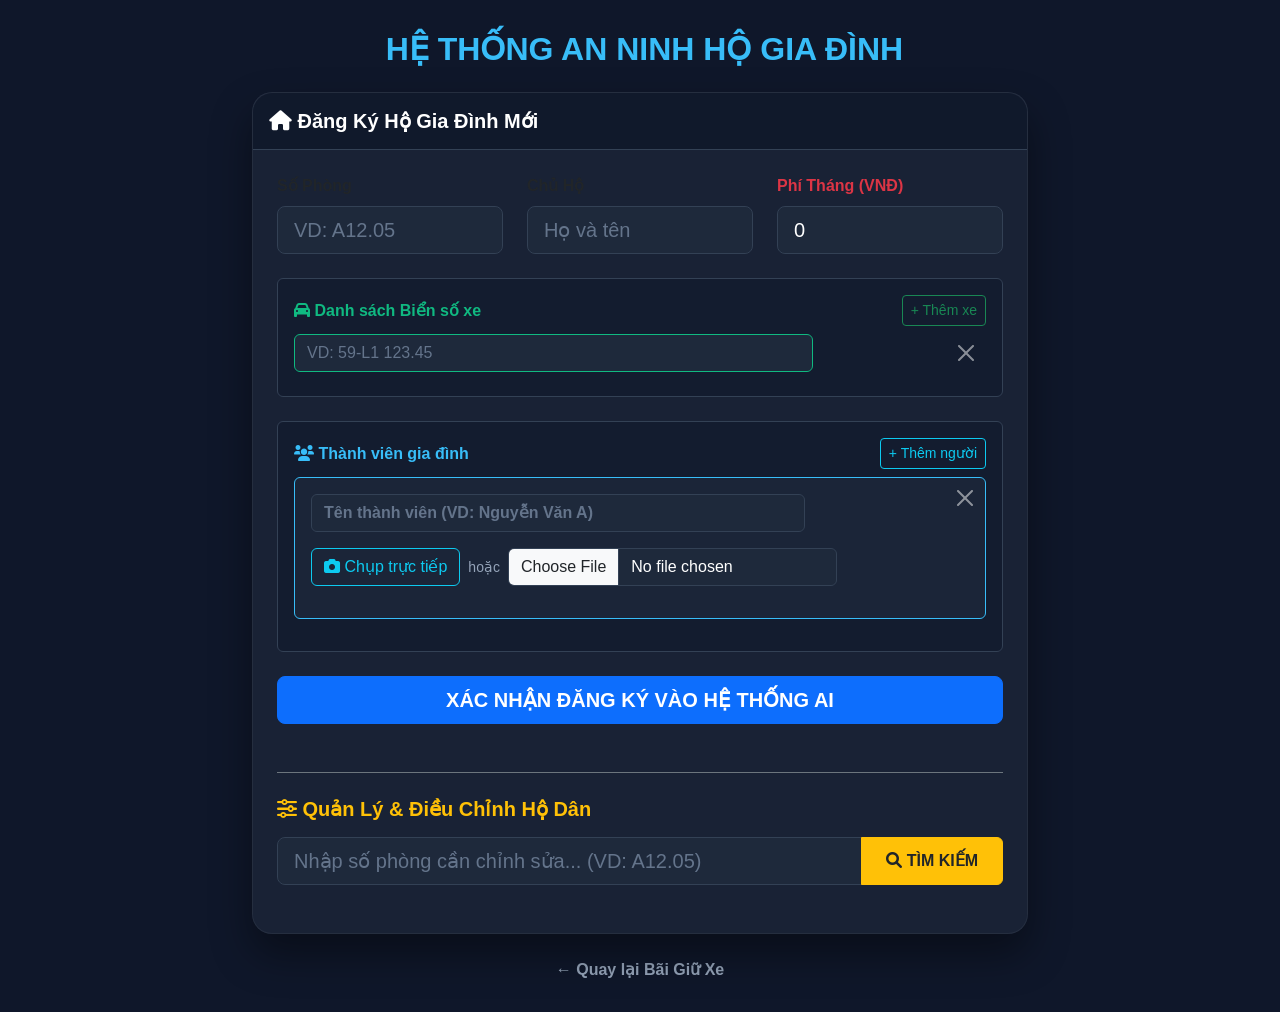
==== dashboard/admin.html @ 962e73c5 "Initial commit: AI Smart Parking - He thong bai do xe thong minh dung AI" ====
<!DOCTYPE html>
<html lang="vi">
<head>
    <meta charset="UTF-8">
    <meta name="viewport" content="width=device-width, initial-scale=1.0">
    <title>Admin - Đăng Ký Sổ Hộ Khẩu</title>
    <link href="https://cdn.jsdelivr.net/npm/bootstrap@5.3.0/dist/css/bootstrap.min.css" rel="stylesheet">
    <link href="https://cdnjs.cloudflare.com/ajax/libs/font-awesome/6.0.0/css/all.min.css" rel="stylesheet">
    <style>
        body { background-color: #0f172a; color: #fff; padding: 30px; font-family: 'Nunito', 'Segoe UI', sans-serif; }
        .container { max-width: 800px; }
        .card { border-radius: 20px; border: 1px solid rgba(255,255,255,0.05); background: rgba(30, 41, 59, 0.7); backdrop-filter: blur(10px); box-shadow: 0 20px 40px rgba(0,0,0,0.4); }
        .card-header { border-radius: 20px 20px 0 0 !important; background: rgba(15, 23, 42, 0.8); border-bottom: 1px solid #334155; }
        .form-control { background-color: #1e293b; color: #fff; border: 1px solid #334155; }
        .form-control:focus { background-color: #0f172a; color: #fff; border-color: #38bdf8; box-shadow: 0 0 0 0.25rem rgba(56, 189, 248, 0.25); }
        .form-control::placeholder { color: #64748b; }
        .webcam-container { width: 100%; border-radius: 10px; overflow: hidden; background: #000; position: relative; display: none; }
        #admin-webcam { width: 100%; height: auto; transform: scaleX(-1); }
        .member-preview { max-width: 100px; max-height: 100px; border-radius: 10px; display: none; object-fit: cover; border: 2px solid #0dcaf0; }
        
        /* TOAST SYSTEM */
        #toast-container { position: fixed; top: 20px; right: 20px; z-index: 9999; display: flex; flex-direction: column; gap: 10px; }
        .toast-box { 
            background: #1e293b; color: #fff; padding: 15px 25px; border-radius: 10px; box-shadow: 0 5px 20px rgba(0,0,0,0.5);
            display: flex; align-items: center; gap: 12px; min-width: 300px; animation: slideIn 0.3s ease; transition: all 0.4s;
            border: 1px solid #334155;
        }
        @keyframes slideIn { from { transform: translateX(100%); opacity: 0; } to { transform: translateX(0); opacity: 1; } }
        .toast-success { border-left: 5px solid #10b981; }
        .toast-danger { border-left: 5px solid #f43f5e; }
        .toast-info { border-left: 5px solid #38bdf8; }
        .toast-box i { font-size: 1.2rem; }
        .toast-success i { color: #10b981; }
        .toast-danger i { color: #f43f5e; }
        .toast-info i { color: #38bdf8; }
    </style>
</head>
<body>
    <div class="container">
        <h2 class="text-center mb-4 fw-bold" style="color: #38bdf8;"><i class="fas fa-shield-halved"></i> HỆ THỐNG AN NINH HỘ GIA ĐÌNH</h2>
        
        <div class="card">
            <div class="card-header text-white py-3">
                <h5 class="mb-0 fw-bold"><i class="fas fa-home"></i> Đăng Ký Hộ Gia Đình Mới</h5>
            </div>
            <div class="card-body p-4">
                <form id="familyForm">
                    <div class="row mb-4">
                        <div class="col-md-4">
                            <label class="form-label fw-bold">Số Phòng</label>
                            <input type="text" id="room_number" class="form-control form-control-lg" placeholder="VD: A12.05" required>
                        </div>
                        <div class="col-md-4">
                            <label class="form-label fw-bold">Chủ Hộ</label>
                            <input type="text" id="owner_name" class="form-control form-control-lg" placeholder="Họ và tên" required>
                        </div>
                        <div class="col-md-4">
                            <label class="form-label fw-bold text-danger">Phí Tháng (VNĐ)</label>
                            <input type="number" id="monthly_fee" class="form-control form-control-lg" placeholder="VD: 150000" value="0" required>
                        </div>
                    </div>

                    <div class="mb-4 p-3 rounded" style="background: rgba(15, 23, 42, 0.5); border: 1px solid #334155;">
                        <label class="form-label fw-bold d-flex justify-content-between align-items-center" style="color: #10b981;">
                            <span><i class="fas fa-car"></i> Danh sách Biển số xe</span>
                            <button type="button" class="btn btn-sm btn-outline-success" onclick="addPlateField()">+ Thêm xe</button>
                        </label>
                        <div id="plateContainer">
                            <!-- Bọc input vào 1 div để chứa nút X -->
                            <div class="position-relative mb-2">
                                <input type="text" class="form-control plate-input w-75" style="border-color: #10b981;" placeholder="VD: 59-L1 123.45">
                                <!-- Nút X xóa -->
                                <button type="button" class="btn-close btn-close-white position-absolute top-50 end-0 translate-middle-y me-2" onclick="this.parentElement.remove()"></button>
                            </div>
                        </div>
                    </div>

                    <div class="mb-4 p-3 rounded" style="background: rgba(15, 23, 42, 0.5); border: 1px solid #334155;">
                        <label class="form-label fw-bold d-flex justify-content-between align-items-center" style="color: #38bdf8;">
                            <span><i class="fas fa-users"></i> Thành viên gia đình</span>
                            <button type="button" class="btn btn-sm btn-outline-info" onclick="addMemberField()">+ Thêm người</button>
                        </label>
                        <div id="memberContainer">
                            </div>
                    </div>

                    <button type="submit" class="btn btn-primary btn-lg w-100 fw-bold" id="submitBtn">
                        <span id="btnText">XÁC NHẬN ĐĂNG KÝ VÀO HỆ THỐNG AI</span>
                        <div class="spinner-border spinner-border-sm text-light d-none" id="btnSpinner" role="status"></div>
                    </button>
                </form>
                
                <div id="statusMessage" class="mt-4 text-center" style="display: none; font-size: 1.1rem;"></div>

                <!-- === KHU VỰC QUẢN LÝ & ĐIỀU CHỈNH HỘ DÂN === -->
                <div class="mt-5 pt-4 border-top border-secondary">
                    <h5 class="text-warning fw-bold mb-3"><i class="fas fa-sliders"></i> Quản Lý & Điều Chỉnh Hộ Dân</h5>
                    <div class="input-group mb-4">
                        <input type="text" id="search_room" class="form-control form-control-lg" placeholder="Nhập số phòng cần chỉnh sửa... (VD: A12.05)">
                        <button class="btn btn-warning fw-bold text-dark px-4" type="button" onclick="searchFamily()"><i class="fas fa-search"></i> TÌM KIẾM</button>
                    </div>

                    <div id="familyManagementBox" class="p-3 rounded d-none" style="background: rgba(15, 23, 42, 0.6); border: 1px dashed #ffc107;">
                        <div class="d-flex justify-content-between align-items-center mb-3">
                            <div>
                                CHỦ HỘ: <strong id="m_owner" class="text-white fs-5">---</strong> |
                                ID HỘ: <strong id="m_fam_id" class="text-info">---</strong>
                            </div>
                            <div class="d-flex align-items-center gap-3">
                                <button type="button" class="btn btn-sm btn-danger fw-bold" onclick="removeWholeFamily()"><i class="fas fa-house"></i> HỘ NÀY CHUYỂN ĐI</button>
                                <button type="button" class="btn-close btn-close-white" aria-label="Close" onclick="closeFamilyBox()" title="Đóng bảng quản lý"></button>
                            </div>
                        </div>

                        <div class="mb-3 p-2 rounded bg-dark bg-opacity-50">
                            <div class="d-flex justify-content-between align-items-center mb-2">
                                <span class="small text-success fw-bold"><i class="fas fa-car"></i> BIỂN SỐ XE ĐĂNG KÝ</span>
                                <button type="button" class="btn btn-sm btn-outline-success" onclick="addSingleVehicle()">+ Thêm xe mới</button>
                            </div>
                            <div id="m_plate_list" class="d-flex flex-wrap gap-2"></div>
                        </div>

                        <div class="p-2 rounded bg-dark bg-opacity-50">
                            <span class="small text-info fw-bold d-block mb-2"><i class="fas fa-users"></i> THÀNH VIÊN TRONG HỘ</span>
                            <div id="m_member_list" class="row row-cols-1 row-cols-md-2 g-2"></div>
                        </div>
                    </div>
                </div>
            </div>
        </div>
        <div class="mt-4 text-center">
            <a href="index.html" class="text-decoration-none fw-bold" style="color: #94a3b8;">← Quay lại Bãi Giữ Xe</a>
        </div>
    </div>
    
    <!-- Toast Container cho thông báo Box -->
    <div id="toast-container"></div>

    <div class="modal fade" id="webcamModal" tabindex="-1" aria-hidden="true" data-bs-backdrop="static">
        <div class="modal-dialog modal-dialog-centered">
            <div class="modal-content">
                <div class="modal-header bg-dark text-white">
                    <h5 class="modal-title"><i class="fas fa-camera"></i> Chụp ảnh cư dân</h5>
                    <button type="button" class="btn-close btn-close-white" data-bs-dismiss="modal" onclick="stopAdminCamera()"></button>
                </div>
                <div class="modal-body text-center bg-dark">
                    <div class="webcam-container" id="admin-webcam-container">
                        <video id="admin-webcam" autoplay playsinline></video>
                    </div>
                    <canvas id="admin-canvas" style="display: none;"></canvas>
                    <div id="webcam-loading" class="text-white my-3">Đang khởi động Camera...</div>
                </div>
                <div class="modal-footer bg-dark justify-content-between">
                    <button type="button" class="btn btn-outline-light btn-sm" onclick="switchAdminCamera()"><i class="fas fa-sync"></i> Đổi Camera</button>
                    <div>
                        <button type="button" class="btn btn-secondary" data-bs-dismiss="modal" onclick="stopAdminCamera()">Hủy</button>
                        <button type="button" class="btn btn-info fw-bold text-white" onclick="captureAdminPhoto()"><i class="fas fa-camera"></i> CHỤP & LƯU</button>
                    </div>
                </div>
            </div>
        </div>
    </div>

    <script src="https://cdn.jsdelivr.net/npm/bootstrap@5.3.0/dist/js/bootstrap.bundle.min.js"></script>
    <script>
        // --- LOGIC GIAO DIỆN CƠ BẢN ---
        function showToast(message, type = 'success') {
            const container = document.getElementById('toast-container');
            const toast = document.createElement('div');
            toast.className = `toast-box toast-${type}`;
            toast.innerHTML = `
                <i class="fas ${type === 'success' ? 'fa-check-circle' : 'fa-exclamation-triangle'}"></i>
                <span class="fw-bold">${message}</span>
            `;
            container.appendChild(toast);
            setTimeout(() => { toast.style.opacity = '0'; toast.style.transform = 'translateY(-20px)'; setTimeout(() => toast.remove(), 400); }, 3500);
        }

        function addPlateField() {
            const container = document.getElementById('plateContainer');
            const div = document.createElement('div');
            // Thêm class cho div để căn chỉnh
            div.className = 'position-relative mb-2';
            
            // Nhúng cả input và nút X vào trong div
            div.innerHTML = `
                <input type="text" class="form-control plate-input w-75" style="border-color: #10b981;" placeholder="Nhập biển số xe tiếp theo...">
                <button type="button" class="btn-close btn-close-white position-absolute top-50 end-0 translate-middle-y me-2" onclick="this.parentElement.remove()"></button>
            `;
            
            container.appendChild(div);
        }

        // Tự động thêm 1 người khi vừa mở web
        window.onload = () => { addMemberField(); }

        function addMemberField() {
            const container = document.getElementById('memberContainer');
            const memberId = 'member_' + Date.now(); // Tạo ID duy nhất cho mỗi người
            const div = document.createElement('div');
            div.className = 'member-entry p-3 mb-3 rounded position-relative';
            div.style.background = 'rgba(30, 41, 59, 0.8)';
            div.style.border = '1px solid #38bdf8';
            div.id = memberId;
            
            div.innerHTML = `
                <button type="button" class="btn-close btn-close-white position-absolute top-0 end-0 m-2" onclick="this.parentElement.remove()"></button>
                <input type="text" class="form-control mb-3 member-name w-75 fw-bold" style="color: #38bdf8;" placeholder="Tên thành viên (VD: Nguyễn Văn A)" required>
                
                <div class="d-flex gap-2 align-items-center">
                    <button type="button" class="btn btn-outline-info" onclick="openAdminCamera('${memberId}')">
                        <i class="fas fa-camera"></i> Chụp trực tiếp
                    </button>
                    <span class="small" style="color: #94a3b8;">hoặc</span>
                    <input type="file" class="form-control member-photo-file w-50" accept="image/*" onchange="previewFile('${memberId}', this)">
                </div>

                <div class="mt-3 d-flex align-items-center gap-3">
                    <img class="member-preview shadow-sm" id="preview_${memberId}" src="">
                    <span class="text-success small fw-bold" id="status_${memberId}" style="display:none;"><i class="fas fa-check-circle"></i> Đã có ảnh</span>
                    <input type="hidden" class="member-final-base64" id="base64_${memberId}" required>
                </div>
            `;
            container.appendChild(div);
        }

        // --- LOGIC WEBCAM ---
        let adminStream = null;
        let currentTargetMemberId = null;
        let videoDevices = [];
        let currentDeviceIndex = 0;
        const webcamModal = new bootstrap.Modal(document.getElementById('webcamModal'));

        async function openAdminCamera(memberId) {
            currentTargetMemberId = memberId;
            const container = document.getElementById('admin-webcam-container');
            const loading = document.getElementById('webcam-loading');
            
            container.style.display = 'block';
            loading.style.display = 'block';
            webcamModal.show();

            // Luôn làm mới danh sách camera để đảm bảo nhận diện đủ thiết bị mới cắm vào
            try {
                // Yêu cầu quyền trước để lấy được Label (tên) của Camera
                if (!adminStream) {
                    const tempStream = await navigator.mediaDevices.getUserMedia({ video: true });
                    tempStream.getTracks().forEach(t => t.stop());
                }
                const devices = await navigator.mediaDevices.enumerateDevices();
                videoDevices = devices.filter(d => d.kind === 'videoinput');
            } catch (e) {
                console.error("Lỗi liệt kê thiết bị:", e);
            }

            startSelectedCamera();
        }

        async function startSelectedCamera() {
            const video = document.getElementById('admin-webcam');
            const loading = document.getElementById('webcam-loading');
            loading.style.display = 'block';

            try {
                stopAdminCamera();

                const currentDevice = videoDevices[currentDeviceIndex];
                const constraints = { 
                    video: { 
                        deviceId: currentDevice ? { exact: currentDevice.deviceId } : undefined,
                        width: { ideal: 1280 },
                        height: { ideal: 720 }
                    } 
                };

                // Hiện tên camera đang chọn
                if (currentDevice) {
                    showToast("Đang dùng: " + (currentDevice.label || `Camera ${currentDeviceIndex + 1}`), "info");
                }

                adminStream = await navigator.mediaDevices.getUserMedia(constraints);
                video.srcObject = adminStream;
                video.onloadedmetadata = async () => {
                    loading.style.display = 'none';
                    await video.play();
                };
            } catch (err) {
                // Chỉ log lỗi ra console để debug, không hiện thông báo làm phiền người dùng
                console.warn("Không thể khởi động thiết bị này (có thể là Cam ảo):", err);
            }
        }

        function switchAdminCamera() {
            if (videoDevices.length < 2) {
                showToast("Máy chỉ có 1 camera hoặc chưa cấp quyền liệt kê thiết bị.", "info");
                return;
            }
            currentDeviceIndex = (currentDeviceIndex + 1) % videoDevices.length;
            startSelectedCamera();
        }

        function stopAdminCamera() {
            if (adminStream) {
                adminStream.getTracks().forEach(track => track.stop());
                adminStream = null;
            }
            const video = document.getElementById('admin-webcam');
            if (video) {
                video.pause();
                video.srcObject = null;
            }
        }

        function captureAdminPhoto() {
            const video = document.getElementById('admin-webcam');
            const canvas = document.getElementById('admin-canvas');
            canvas.width = video.videoWidth;
            canvas.height = video.videoHeight;
            const ctx = canvas.getContext('2d');
            
            // Lật ngược ảnh lại cho đúng chiều (vì video đang bị mirror)
            ctx.translate(canvas.width, 0);
            ctx.scale(-1, 1);
            ctx.drawImage(video, 0, 0, canvas.width, canvas.height);
            
            // Lấy Base64
            const base64Str = canvas.toDataURL('image/jpeg', 0.9);
            
            // Đẩy ảnh vào giao diện của thành viên đang được chọn
            document.getElementById(`base64_${currentTargetMemberId}`).value = base64Str;
            document.getElementById(`preview_${currentTargetMemberId}`).src = base64Str;
            document.getElementById(`preview_${currentTargetMemberId}`).style.display = 'block';
            document.getElementById(`status_${currentTargetMemberId}`).style.display = 'block';
            
            // Tắt Camera
            stopAdminCamera();
            webcamModal.hide();
        }

        // --- LOGIC FILE UPLOAD (Dự phòng) ---
        function previewFile(memberId, inputElement) {
            if (inputElement.files && inputElement.files[0]) {
                const reader = new FileReader();
                reader.onload = function(e) {
                    const base64Str = e.target.result;
                    document.getElementById(`base64_${memberId}`).value = base64Str;
                    document.getElementById(`preview_${memberId}`).src = base64Str;
                    document.getElementById(`preview_${memberId}`).style.display = 'block';
                    document.getElementById(`status_${memberId}`).style.display = 'block';
                }
                reader.readAsDataURL(inputElement.files[0]);
            }
        }

        // --- LOGIC GỬI LÊN SERVER ---
        document.getElementById('familyForm').addEventListener('submit', async function(e) {
            e.preventDefault();
            
            const btnText = document.getElementById('btnText');
            const btnSpinner = document.getElementById('btnSpinner');
            const submitBtn = document.getElementById('submitBtn');
            const statusMsg = document.getElementById('statusMessage');
            
            // Kiểm tra xem tất cả thành viên đã có ảnh chưa
            const memberEntries = document.querySelectorAll('.member-entry');
            let isAllPhotosReady = true;
            const members = [];

            for (let entry of memberEntries) {
                const name = entry.querySelector('.member-name').value;
                const base64Data = entry.querySelector('.member-final-base64').value;
                
                if (!base64Data) {
                    showToast(`Vui lòng cung cấp ảnh cho thành viên: ${name}`, "danger");
                    isAllPhotosReady = false;
                    break;
                }
                members.push({ name: name, image_base64: base64Data });
            }

            if (!isAllPhotosReady) return;

            // Bắt đầu gửi
            btnText.textContent = "ĐANG ĐẨY DỮ LIỆU LÊN AI...";
            btnSpinner.classList.remove('d-none');
            submitBtn.disabled = true;
            statusMsg.style.display = 'none';

            try {
                const room_number = document.getElementById('room_number').value;
                const owner_name = document.getElementById('owner_name').value;
                // 🔴 THÊM DÒNG NÀY: Lấy giá trị tiền từ ô input
                const monthly_fee = parseInt(document.getElementById('monthly_fee').value) || 0; 
                
                const plates = [];
                document.querySelectorAll('.plate-input').forEach(input => {
                    if(input.value.trim() !== '') plates.push(input.value.trim().toUpperCase());
                });

                const response = await fetch('/api/admin/register-family', {
                    method: 'POST',
                    headers: { 'Content-Type': 'application/json' },
                    // 🔴 THÊM biến monthly_fee vào body gửi đi
                    body: JSON.stringify({ room_number, owner_name, plates, members, monthly_fee })
                });

                const result = await response.json();
                
                statusMsg.style.display = 'block';
                if(result.status === 'success') {
                    statusMsg.className = 'mt-4 text-center text-success fw-bold p-3 bg-success bg-opacity-10 rounded border border-success';
                    statusMsg.innerHTML = "✅ " + result.message;
                    setTimeout(() => { location.reload(); }, 2000);
                } else if (result.status === 'error_duplicate') {
                    statusMsg.className = 'mt-4 p-4 bg-danger bg-opacity-10 rounded border border-danger text-white';
                    statusMsg.innerHTML = `
                        <div class="text-center text-danger fw-bold mb-4 fs-5">
                            <i class="fas fa-skull-crossbones"></i> ${result.message}
                        </div>
                        <div class="d-flex justify-content-center gap-5">
                            <div class="text-center">
                                <div class="small text-info mb-2 fw-bold"><i class="fas fa-camera"></i> ẢNH VỪA CHỤP</div>
                                <img src="${result.new_face}" style="width: 180px; height: 180px; object-fit: cover; border-radius: 12px; border: 2px solid #0dcaf0; box-shadow: 0 0 15px rgba(13, 202, 240, 0.3);">
                            </div>
                            <div class="text-center">
                                <div class="small text-warning mb-2 fw-bold"><i class="fas fa-database"></i> ẢNH ĐÃ ĐĂNG KÝ</div>
                                <img src="${result.old_face}" style="width: 180px; height: 180px; object-fit: cover; border-radius: 12px; border: 2px solid #ffc107; box-shadow: 0 0 15px rgba(255, 193, 7, 0.3);">
                            </div>
                        </div>
                    `;
                } else {
                    statusMsg.className = 'mt-4 text-center text-danger fw-bold p-3 bg-danger bg-opacity-10 rounded border border-danger';
                    statusMsg.innerHTML = "❌ Lỗi: " + result.message;
                }
            } catch (error) {
                statusMsg.style.display = 'block';
                statusMsg.className = 'mt-4 text-center text-danger fw-bold p-3 bg-danger bg-opacity-10 rounded border border-danger';
                statusMsg.innerHTML = "❌ Lỗi kết nối máy chủ!";
            } finally {
                btnText.textContent = "XÁC NHẬN ĐĂNG KÝ VÀO HỆ THỐNG AI";
                btnSpinner.classList.add('d-none');
                submitBtn.disabled = false;
            }
        });

        // =============================================
        // NGHIỆP VỤ QUẢN LÝ HỘ GIA ĐÌNH
        // =============================================
        let currentLoadedRoom = "";
        let currentLoadedFamilyId = null;

        async function searchFamily() {
            const room = document.getElementById('search_room').value.trim();
            if (!room) return showToast("Vui lòng nhập số phòng", "danger");
            try {
                const resp = await fetch(`/api/admin/family/${encodeURIComponent(room)}`);
                const data = await resp.json();
                if (data.status === 'error') {
                    document.getElementById('familyManagementBox').classList.add('d-none');
                    return showToast(data.message, "danger");
                }
                currentLoadedRoom = room;
                currentLoadedFamilyId = data.family_id;
                document.getElementById('m_owner').innerText = data.owner_name;
                document.getElementById('m_fam_id').innerText = data.family_id;

                // Render danh sách xe
                const plateDiv = document.getElementById('m_plate_list');
                plateDiv.innerHTML = data.vehicles.length === 0
                    ? '<span class="text-muted small">Không có xe nào</span>'
                    : data.vehicles.map(v => `
                        <div class="d-flex align-items-center gap-1 px-2 py-1 rounded font-monospace fw-bold" style="background:#fff; color:#000; border:1px solid #aaa; font-size:0.85rem;">
                            ${v}
                            <i class="fas fa-times-circle text-danger ms-1" style="cursor:pointer;" onclick="deleteVehicle('${v}')" title="Xóa xe này"></i>
                        </div>`).join('');

                // Render danh sách thành viên
                const memberDiv = document.getElementById('m_member_list');
                memberDiv.innerHTML = data.members.length === 0
                    ? '<span class="text-muted small col-12">Không có thành viên</span>'
                    : data.members.map(m => `
                        <div class="col">
                            <div class="p-2 rounded d-flex align-items-center justify-content-between border border-secondary" style="background: rgba(255,255,255,0.02)">
                                <div class="d-flex align-items-center gap-2">
                                    <img src="${m.face_url || ''}" onerror="this.src=''" style="width:38px;height:38px;object-fit:cover;border-radius:6px;background:#334155;">
                                    <div>
                                        <div class="fw-bold small text-white">${m.name}</div>
                                        <div class="text-muted" style="font-size:0.7rem;">ID: ${m.user_id}</div>
                                    </div>
                                </div>
                                <button type="button" class="btn btn-sm btn-outline-danger py-0" style="font-size:0.75rem;" onclick="removeMember(${m.user_id}, '${m.name}')">Dời đi</button>
                            </div>
                        </div>`).join('');

                document.getElementById('familyManagementBox').classList.remove('d-none');
                showToast(`Đã tải dữ liệu phòng ${room}`, "success");
            } catch (e) { showToast("Lỗi kết nối máy chủ", "danger"); }
        }

        async function addSingleVehicle() {
            const plate = prompt("Nhập biển số xe cần thêm vào hộ này\n(VD: 59-X1 999.99):");
            if (!plate || !plate.trim()) return;
            try {
                const resp = await fetch(`/api/admin/family/${currentLoadedFamilyId}/add-vehicle`, {
                    method: 'POST', headers: { 'Content-Type': 'application/json' },
                    body: JSON.stringify({ plate_number: plate.trim() })
                });
                const r = await resp.json();
                showToast(r.message, r.status === 'success' ? 'success' : 'danger');
                if (r.status === 'success') searchFamily();
            } catch (e) { showToast("Lỗi xử lý", "danger"); }
        }

        async function deleteVehicle(plate) {
            if (!confirm(`Xóa biển số "${plate}" khỏi hộ này?\nXe sẽ trở thành xe vãng lai.`)) return;
            try {
                // encodeURIComponent để xử lý khoảng trắng và ký tự đặc biệt trong biển số
                const resp = await fetch(`/api/admin/family/vehicle/${encodeURIComponent(plate)}`, { method: 'DELETE' });
                const r = await resp.json();
                showToast(r.message, r.status === 'success' ? 'success' : 'danger');
                if (r.status === 'success') searchFamily();
            } catch (e) { showToast("Lỗi kết nối", "danger"); }
        }

        async function removeMember(userId, name) {
            if (!confirm(`Xác nhận thành viên "${name}" dời đi?\nNgười này sẽ bị gỡ khỏi hộ và chuyển thành khách vãng lai.`)) return;
            try {
                const resp = await fetch(`/api/admin/family/member/${userId}`, { method: 'POST' });
                const r = await resp.json();
                showToast(r.message, r.status === 'success' ? 'success' : 'danger');
                if (r.status === 'success') searchFamily();
            } catch (e) { showToast("Lỗi xử lý", "danger"); }
        }

        async function removeWholeFamily() {
            if (!confirm(`CẢNH BÁO: Xác nhận toàn bộ hộ phòng "${currentLoadedRoom}" dời đi?\nTất cả xe và người sẽ bị gỡ liên kết hộ!`)) return;
            try {
                const resp = await fetch(`/api/admin/remove-family/${encodeURIComponent(currentLoadedRoom)}`, { method: 'POST' });
                const r = await resp.json();
                showToast(r.message, r.status === 'success' ? 'success' : 'danger');
                if (r.status === 'success') {
                    document.getElementById('familyManagementBox').classList.add('d-none');
                    document.getElementById('search_room').value = "";
                }
            } catch (e) { showToast("Lỗi kết nối", "danger"); }
        }

        function closeFamilyBox() {
            document.getElementById('familyManagementBox').classList.add('d-none');
            document.getElementById('search_room').value = "";
        }
    </script>
</body>
</html>
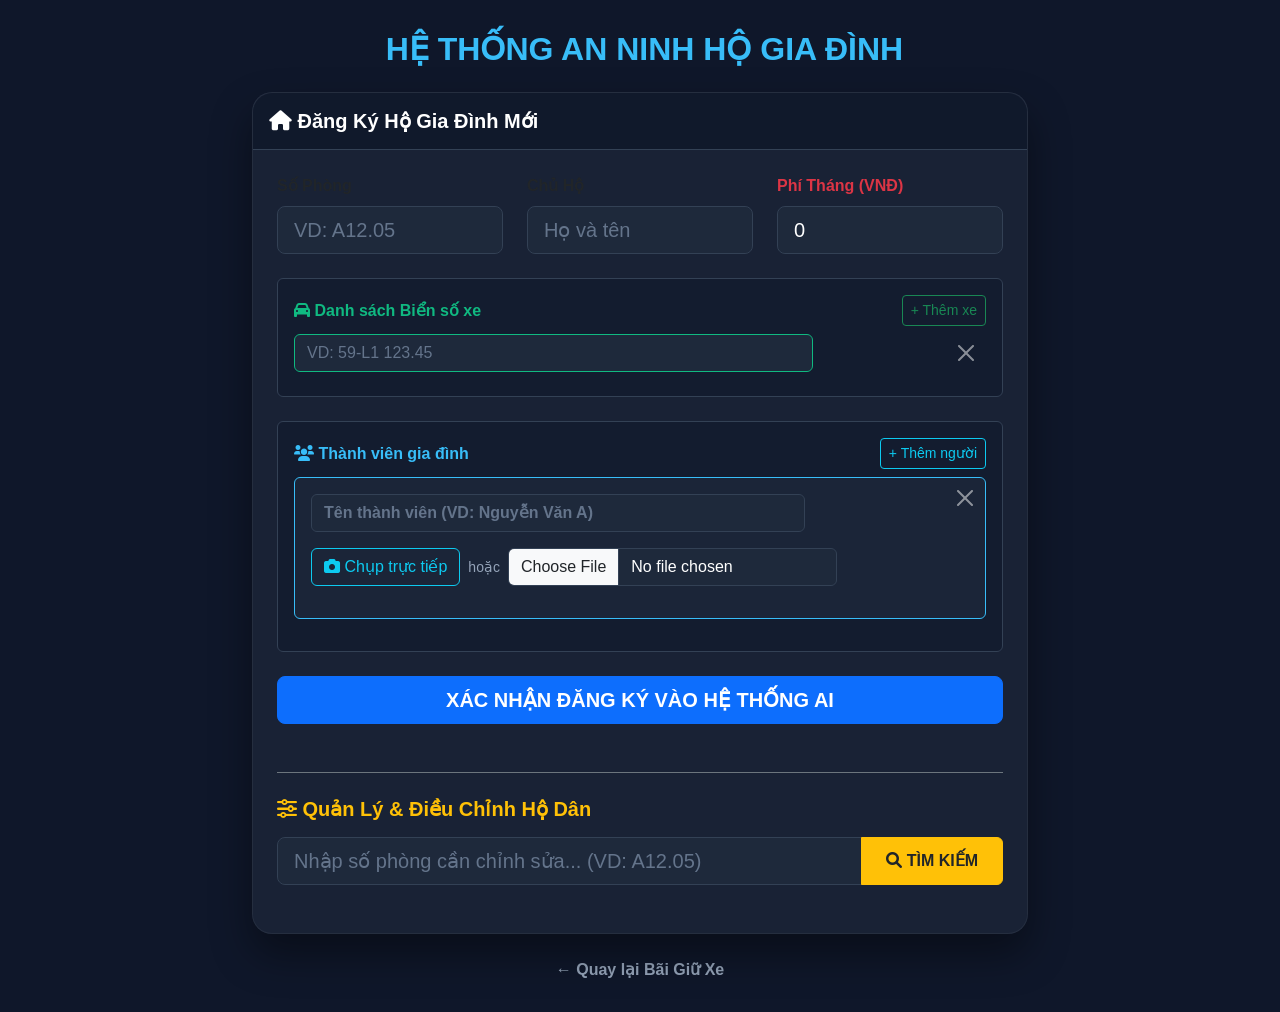
==== commit f5f1e5e6: "refactor: clean codebase comments, finalize docker setup, and update documentation - Removed agent/p" ====
--- a/dashboard/admin.html
+++ b/dashboard/admin.html
@@ -389,7 +389,6 @@
             try {
                 const room_number = document.getElementById('room_number').value;
                 const owner_name = document.getElementById('owner_name').value;
-                // 🔴 THÊM DÒNG NÀY: Lấy giá trị tiền từ ô input
                 const monthly_fee = parseInt(document.getElementById('monthly_fee').value) || 0; 
                 
                 const plates = [];
@@ -400,7 +399,6 @@
                 const response = await fetch('/api/admin/register-family', {
                     method: 'POST',
                     headers: { 'Content-Type': 'application/json' },
-                    // 🔴 THÊM biến monthly_fee vào body gửi đi
                     body: JSON.stringify({ room_number, owner_name, plates, members, monthly_fee })
                 });
 
